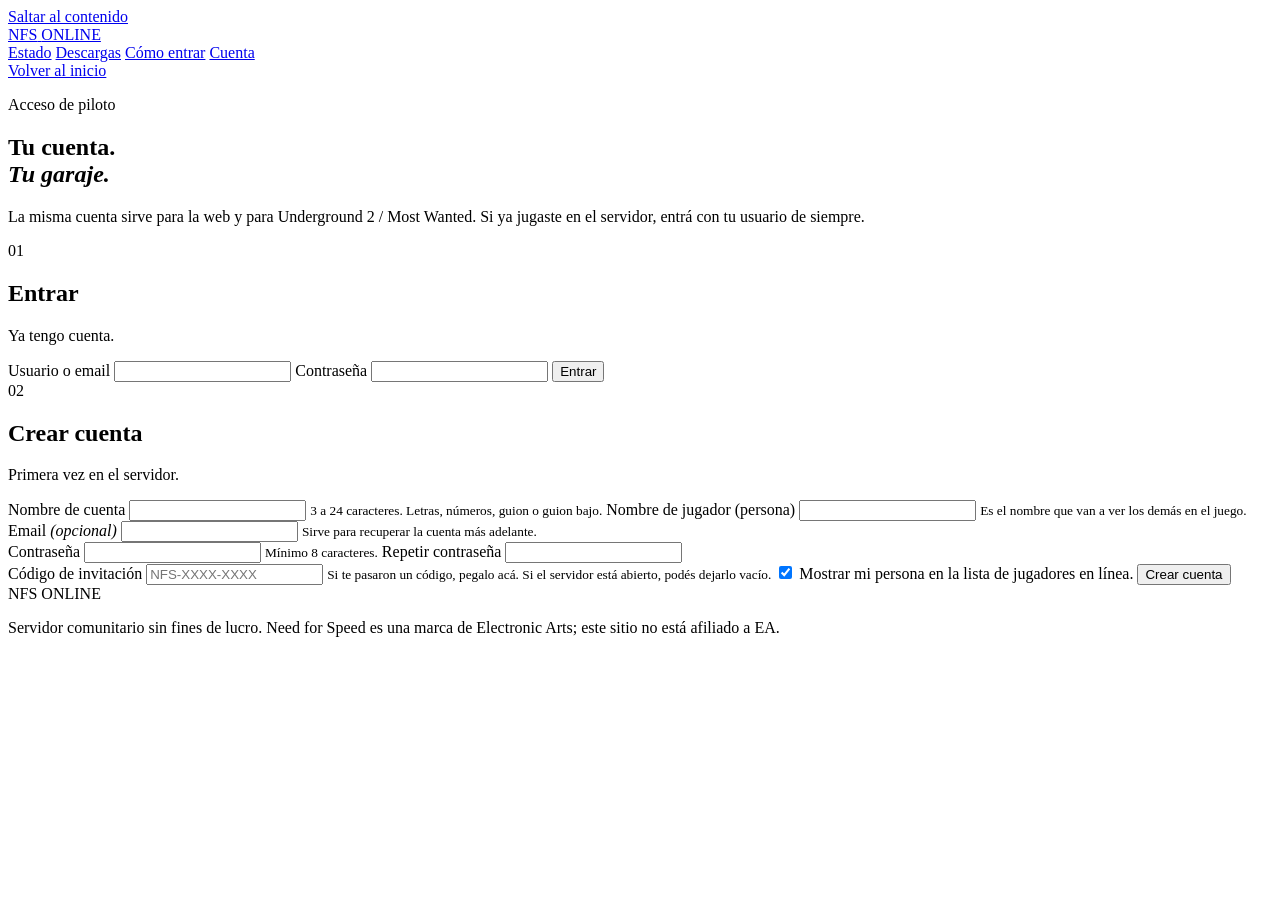
==== web/static/account.html @ 83770840 "feat(web): add landing and account pages - Add a dark street-racing design system with responsive la" ====
<!doctype html>
<html lang="es">
<head>
  <meta charset="utf-8">
  <meta name="viewport" content="width=device-width, initial-scale=1">
  <meta name="theme-color" content="#080a08">
  <title>Mi cuenta — NFS Online</title>
  <link rel="stylesheet" href="/static/styles.css">
</head>
<body class="account-page">
  <a class="skip-link" href="#contenido">Saltar al contenido</a>
  <div class="atmosphere" aria-hidden="true"></div>

  <header class="topbar">
    <a class="brand" href="/" aria-label="NFS Online, inicio">
      <span class="brand-mark">NFS</span>
      <span class="brand-word">ONLINE</span>
    </a>
    <nav class="topnav" aria-label="Principal">
      <a href="/#estado">Estado</a>
      <a href="/#descargas">Descargas</a>
      <a href="/#como-entrar">Cómo entrar</a>
      <a href="/account" aria-current="page">Cuenta</a>
    </nav>
    <a class="btn btn-small btn-ghost" href="/">Volver al inicio</a>
  </header>

  <main id="contenido" class="account-main">
    <section class="account-intro">
      <p class="eyebrow"><span class="pulse"></span> Acceso de piloto</p>
      <h1>Tu cuenta.<br><em>Tu garaje.</em></h1>
      <p>
        La misma cuenta sirve para la web y para Underground 2 / Most Wanted.
        Si ya jugaste en el servidor, entrá con tu usuario de siempre.
      </p>
    </section>

    <p id="formMessage" class="form-message" role="status" aria-live="polite"></p>

    <div id="authPanels" class="auth-grid">
      <section id="loginPanel" class="panel auth-panel" aria-labelledby="login-title">
        <div class="panel-head">
          <span class="panel-index">01</span>
          <div>
            <h2 id="login-title">Entrar</h2>
            <p class="panel-sub">Ya tengo cuenta.</p>
          </div>
        </div>
        <form id="loginForm" novalidate>
          <label class="field">
            <span>Usuario o email</span>
            <input id="loginIdentifier" name="identifier" autocomplete="username" required>
          </label>
          <label class="field">
            <span>Contraseña</span>
            <input id="loginPassword" name="password" type="password" autocomplete="current-password" required>
          </label>
          <button class="btn btn-primary btn-block" type="submit">Entrar</button>
        </form>
      </section>

      <section id="createPanel" class="panel auth-panel auth-panel-accent" aria-labelledby="create-title">
        <div class="panel-head">
          <span class="panel-index">02</span>
          <div>
            <h2 id="create-title">Crear cuenta</h2>
            <p class="panel-sub">Primera vez en el servidor.</p>
          </div>
        </div>
        <form id="createForm" novalidate>
          <div class="field-row">
            <label class="field">
              <span>Nombre de cuenta</span>
              <input id="createAccountName" name="accountName" autocomplete="username" minlength="3" maxlength="24" required>
              <small>3 a 24 caracteres. Letras, números, guion o guion bajo.</small>
            </label>
            <label class="field">
              <span>Nombre de jugador (persona)</span>
              <input id="createPersona" name="persona" minlength="3" maxlength="24" required>
              <small>Es el nombre que van a ver los demás en el juego.</small>
            </label>
          </div>
          <label class="field">
            <span>Email <em>(opcional)</em></span>
            <input id="createEmail" name="email" type="email" autocomplete="email">
            <small>Sirve para recuperar la cuenta más adelante.</small>
          </label>
          <div class="field-row">
            <label class="field">
              <span>Contraseña</span>
              <input id="createPassword" name="password" type="password" autocomplete="new-password" minlength="8" required>
              <small>Mínimo 8 caracteres.</small>
            </label>
            <label class="field">
              <span>Repetir contraseña</span>
              <input id="createPasswordConfirm" name="passwordConfirm" type="password" autocomplete="new-password" minlength="8" required>
            </label>
          </div>
          <label class="field">
            <span>Código de invitación</span>
            <input id="createInviteCode" name="inviteCode" autocomplete="off" placeholder="NFS-XXXX-XXXX">
            <small>Si te pasaron un código, pegalo acá. Si el servidor está abierto, podés dejarlo vacío.</small>
          </label>
          <label class="check">
            <input id="createAppearOnline" name="appearOnline" type="checkbox" checked>
            <span>Mostrar mi persona en la lista de jugadores en línea.</span>
          </label>
          <button class="btn btn-primary btn-block" type="submit">Crear cuenta</button>
        </form>
      </section>
    </div>

    <section id="accountPanel" class="panel account-panel" hidden aria-labelledby="account-title">
      <div class="panel-head">
        <span class="panel-index">OK</span>
        <div>
          <h2 id="account-title">Sesión iniciada</h2>
          <p class="panel-sub">Tu cuenta está lista para jugar.</p>
        </div>
        <button id="logoutButton" class="btn btn-small btn-ghost" type="button">Cerrar sesión</button>
      </div>

      <div class="account-summary">
        <div>
          <span class="board-label">CUENTA</span>
          <strong id="accountName">—</strong>
        </div>
        <div>
          <span class="board-label">PERSONA</span>
          <strong id="accountPersona">—</strong>
        </div>
        <div>
          <span class="board-label">EMAIL</span>
          <strong id="accountEmail">—</strong>
        </div>
      </div>

      <div class="account-columns">
        <div>
          <h3>Personas</h3>
          <ul id="personaList" class="tag-list"></ul>
          <label class="check">
            <input id="appearOnlineToggle" type="checkbox">
            <span>Aparecer en línea en la web y el Messenger.</span>
          </label>
        </div>
        <div>
          <h3>Accesos rápidos</h3>
          <p class="muted">Descargá el cliente de tu juego y seguí los pasos del instalador.</p>
          <a class="btn btn-primary" href="/#descargas">Ir a descargas</a>
        </div>
      </div>

      <div id="statsGrid" class="stats-grid" hidden></div>
      <div id="socialInbox" hidden></div>
    </section>
  </main>

  <footer class="footer">
    <div>
      <span class="brand-mark">NFS</span>
      <span class="brand-word">ONLINE</span>
    </div>
    <p>Servidor comunitario sin fines de lucro. Need for Speed es una marca de Electronic Arts; este sitio no está afiliado a EA.</p>
  </footer>

  <script src="/static/account.js" defer></script>
</body>
</html>
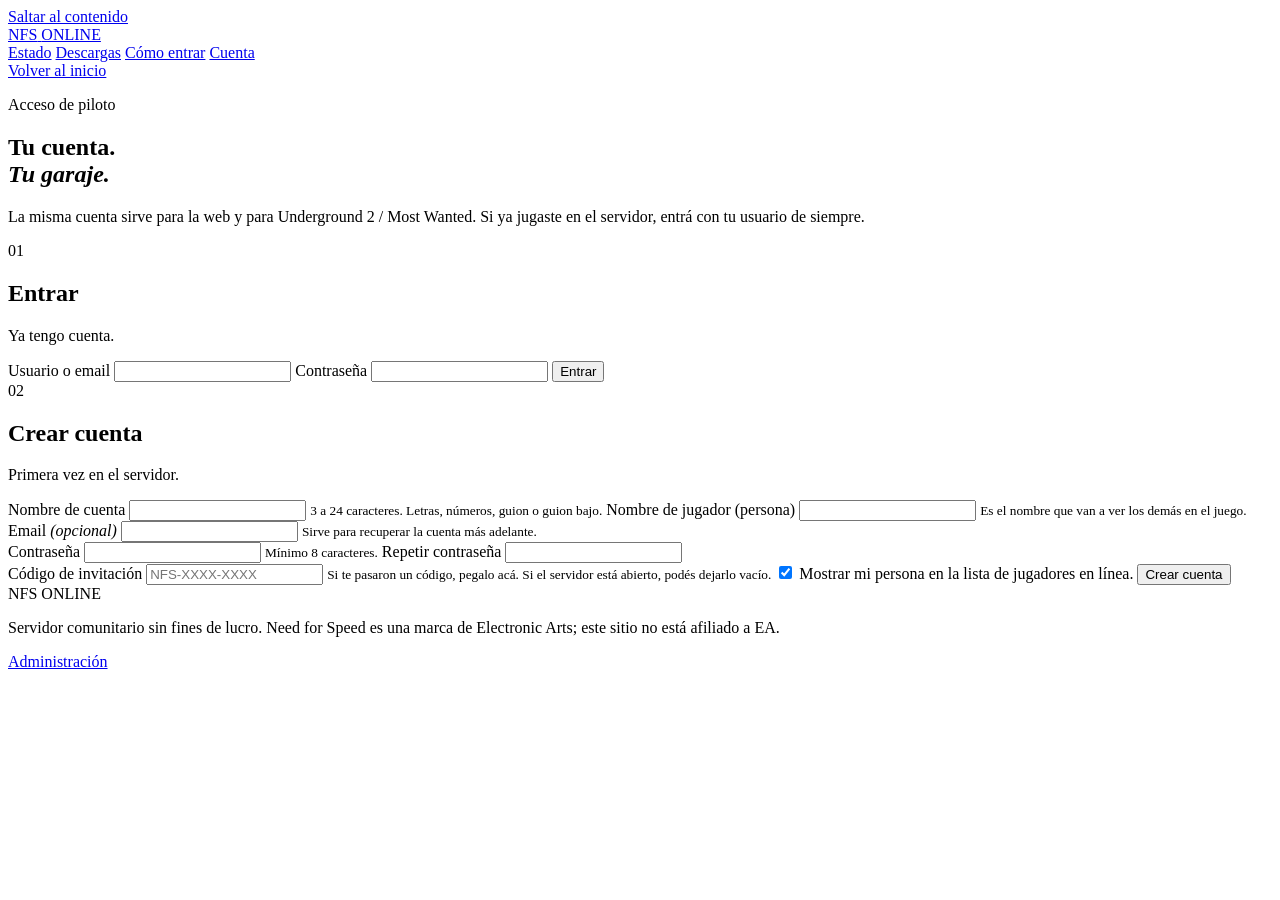
==== commit d90cf7af: "feat(web): add admin panel for invitation management - Add a PBKDF2 admin login with its own cookie " ====
--- a/web/static/account.html
+++ b/web/static/account.html
@@ -5,6 +5,7 @@
   <meta name="viewport" content="width=device-width, initial-scale=1">
   <meta name="theme-color" content="#080a08">
   <title>Mi cuenta — NFS Online</title>
+  <link rel="icon" href="/static/favicon.svg" type="image/svg+xml">
   <link rel="stylesheet" href="/static/styles.css">
 </head>
 <body class="account-page">
@@ -162,6 +163,7 @@
       <span class="brand-word">ONLINE</span>
     </div>
     <p>Servidor comunitario sin fines de lucro. Need for Speed es una marca de Electronic Arts; este sitio no está afiliado a EA.</p>
+    <p class="footer-meta"><a href="/admin">Administración</a></p>
   </footer>
 
   <script src="/static/account.js" defer></script>
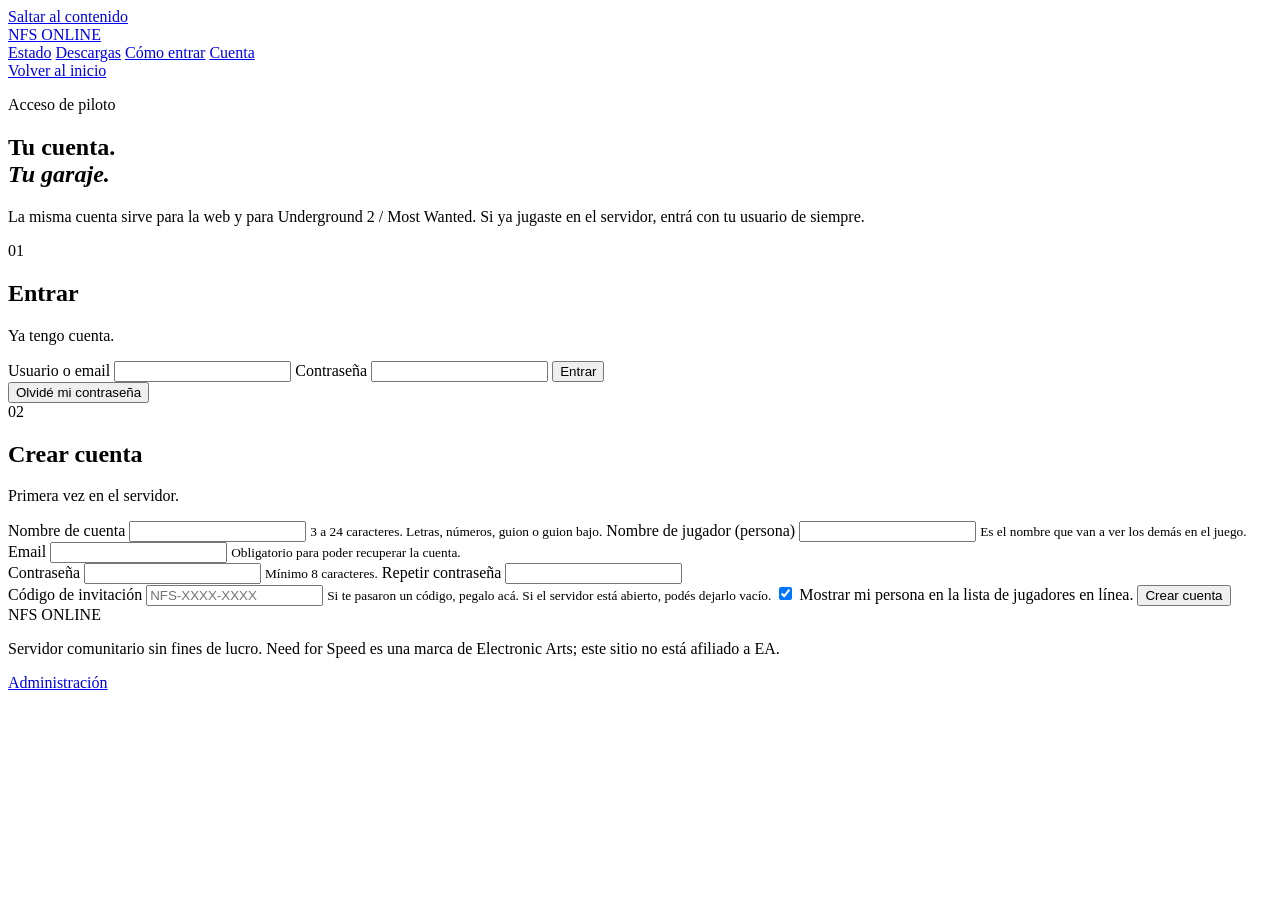
==== commit 09b72379: "feat(web): add password changes, recovery codes and admin resets - Require email for new accounts an" ====
--- a/web/static/account.html
+++ b/web/static/account.html
@@ -58,6 +58,7 @@
           </label>
           <button class="btn btn-primary btn-block" type="submit">Entrar</button>
         </form>
+        <button id="showForgot" class="link-button" type="button">Olvidé mi contraseña</button>
       </section>
 
       <section id="createPanel" class="panel auth-panel auth-panel-accent" aria-labelledby="create-title">
@@ -82,9 +83,9 @@
             </label>
           </div>
           <label class="field">
-            <span>Email <em>(opcional)</em></span>
-            <input id="createEmail" name="email" type="email" autocomplete="email">
-            <small>Sirve para recuperar la cuenta más adelante.</small>
+            <span>Email</span>
+            <input id="createEmail" name="email" type="email" autocomplete="email" required>
+            <small>Obligatorio para poder recuperar la cuenta.</small>
           </label>
           <div class="field-row">
             <label class="field">
@@ -111,6 +112,40 @@
       </section>
     </div>
 
+    <section id="forgotPanel" class="panel admin-login" hidden aria-labelledby="forgot-title">
+      <div class="panel-head">
+        <span class="panel-index">REC</span>
+        <div>
+          <h2 id="forgot-title">Recuperar cuenta</h2>
+          <p class="panel-sub">Cuenta + email + código de recuperación.</p>
+        </div>
+      </div>
+      <form id="forgotForm" novalidate>
+        <label class="field">
+          <span>Nombre de cuenta</span>
+          <input id="forgotAccountName" autocomplete="username" required>
+        </label>
+        <label class="field">
+          <span>Email registrado</span>
+          <input id="forgotEmail" type="email" autocomplete="email" required>
+        </label>
+        <label class="field">
+          <span>Código de recuperación</span>
+          <input id="forgotRecoveryCode" placeholder="NFS-REC-XXXX-XXXX" autocomplete="off" required>
+          <small>Es el código que se mostró al crear la cuenta.</small>
+        </label>
+        <button class="btn btn-primary btn-block" type="submit">Generar contraseña temporal</button>
+      </form>
+      <p id="forgotMessage" class="form-message" role="status" aria-live="polite"></p>
+      <div id="temporaryPasswordBox" class="recovery-box" hidden>
+        <span class="board-label">CONTRASEÑA TEMPORAL</span>
+        <code id="temporaryPasswordValue"></code>
+        <button id="copyTemporaryPassword" class="icon-btn" type="button">COPIAR</button>
+        <p class="muted">Entrá con esta contraseña y cambiala. Vence en 24 horas.</p>
+      </div>
+      <button id="hideForgot" class="link-button" type="button">Volver al inicio de sesión</button>
+    </section>
+
     <section id="accountPanel" class="panel account-panel" hidden aria-labelledby="account-title">
       <div class="panel-head">
         <span class="panel-index">OK</span>
@@ -119,6 +154,16 @@
           <p class="panel-sub">Tu cuenta está lista para jugar.</p>
         </div>
         <button id="logoutButton" class="btn btn-small btn-ghost" type="button">Cerrar sesión</button>
+      </div>
+
+      <div id="mustChangeWarning" class="warning" hidden>
+        Estás usando una contraseña temporal. Cambiala ahora para asegurar la cuenta.
+      </div>
+      <div id="registrationRecoveryBox" class="recovery-box" hidden>
+        <span class="board-label">GUARDÁ ESTE CÓDIGO DE RECUPERACIÓN</span>
+        <code id="registrationRecoveryValue"></code>
+        <button id="copyRegistrationRecovery" class="icon-btn" type="button">COPIAR</button>
+        <p class="muted">Lo vas a necesitar si olvidás la contraseña. No se vuelve a mostrar automáticamente.</p>
       </div>
 
       <div class="account-summary">
@@ -151,6 +196,55 @@
           <a class="btn btn-primary" href="/#descargas">Ir a descargas</a>
         </div>
       </div>
+
+      <section class="security-grid" aria-label="Seguridad de la cuenta">
+        <div class="panel security-card">
+          <h3>Cambiar contraseña</h3>
+          <form id="passwordForm" novalidate>
+            <label class="field">
+              <span>Contraseña actual</span>
+              <input id="passwordCurrent" type="password" autocomplete="current-password" required>
+            </label>
+            <label class="field">
+              <span>Contraseña nueva</span>
+              <input id="passwordNew" type="password" autocomplete="new-password" minlength="8" required>
+            </label>
+            <label class="field">
+              <span>Repetir contraseña nueva</span>
+              <input id="passwordConfirm" type="password" autocomplete="new-password" minlength="8" required>
+            </label>
+            <button class="btn btn-primary" type="submit">Cambiar contraseña</button>
+          </form>
+          <p id="passwordMessage" class="form-message" role="status" aria-live="polite"></p>
+        </div>
+
+        <div class="panel security-card">
+          <h3>Email de recuperación</h3>
+          <form id="emailForm" novalidate>
+            <label class="field">
+              <span>Email</span>
+              <input id="accountEmailInput" type="email" autocomplete="email" required>
+            </label>
+            <label class="field">
+              <span>Contraseña actual</span>
+              <input id="emailPassword" type="password" autocomplete="current-password" required>
+            </label>
+            <button class="btn btn-primary" type="submit">Guardar email</button>
+          </form>
+          <p id="emailMessage" class="form-message" role="status" aria-live="polite"></p>
+        </div>
+
+        <div class="panel security-card">
+          <h3>Código de recuperación</h3>
+          <p class="muted">Guardalo en un lugar seguro. Si generás uno nuevo, el anterior deja de funcionar.</p>
+          <button id="generateRecoveryCode" class="btn" type="button">Generar código nuevo</button>
+          <p id="recoveryMessage" class="form-message" role="status" aria-live="polite"></p>
+          <div id="recoveryCodeBox" class="recovery-box" hidden>
+            <code id="recoveryCodeValue"></code>
+            <button id="copyRecoveryCode" class="icon-btn" type="button">COPIAR</button>
+          </div>
+        </div>
+      </section>
 
       <div id="statsGrid" class="stats-grid" hidden></div>
       <div id="socialInbox" hidden></div>
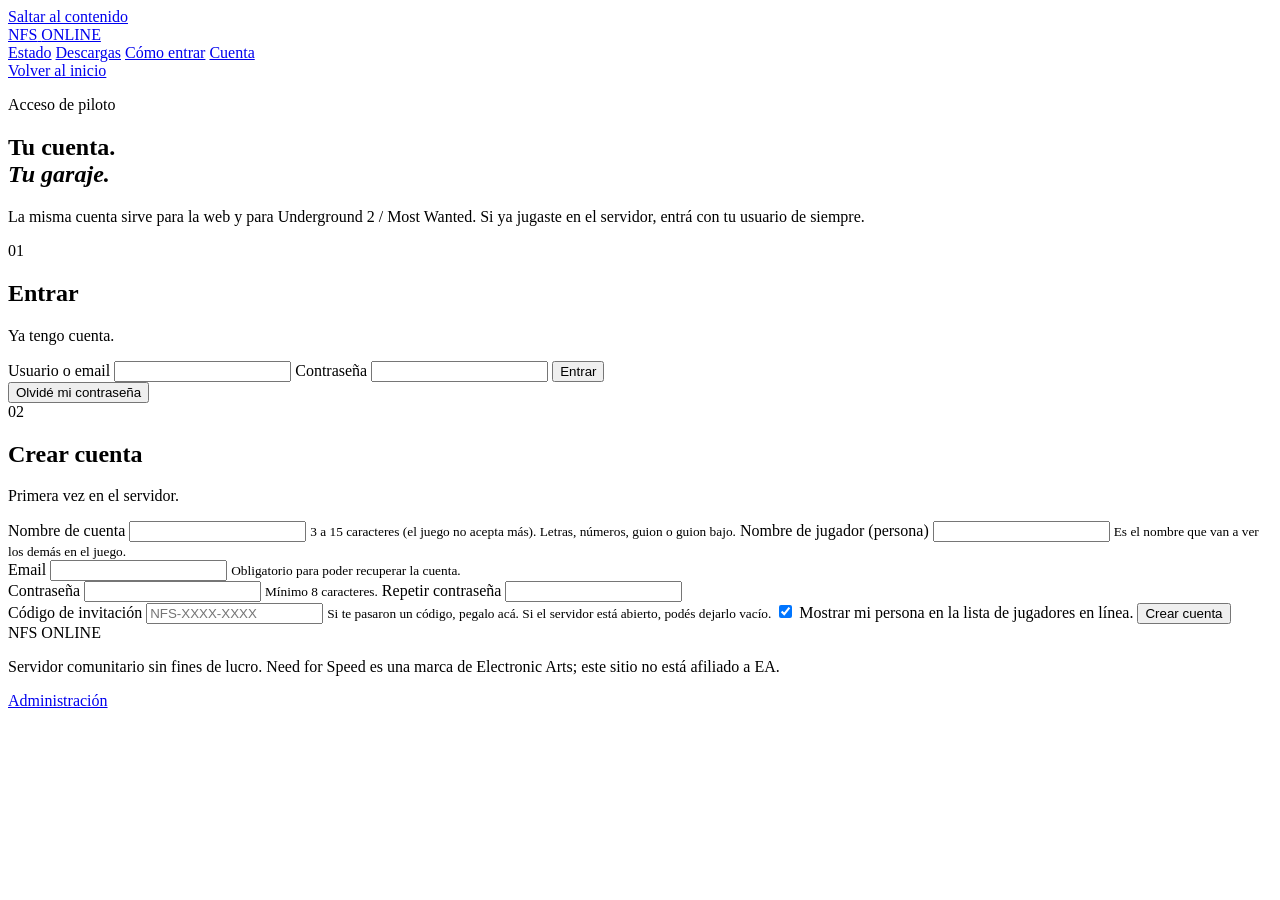
==== commit 274e9fcf: "fix(web): cap account and persona names at 15 characters The U2 client validates the EA account name" ====
--- a/web/static/account.html
+++ b/web/static/account.html
@@ -73,12 +73,12 @@
           <div class="field-row">
             <label class="field">
               <span>Nombre de cuenta</span>
-              <input id="createAccountName" name="accountName" autocomplete="username" minlength="3" maxlength="24" required>
-              <small>3 a 24 caracteres. Letras, números, guion o guion bajo.</small>
+              <input id="createAccountName" name="accountName" autocomplete="username" minlength="3" maxlength="15" required>
+              <small>3 a 15 caracteres (el juego no acepta más). Letras, números, guion o guion bajo.</small>
             </label>
             <label class="field">
               <span>Nombre de jugador (persona)</span>
-              <input id="createPersona" name="persona" minlength="3" maxlength="24" required>
+              <input id="createPersona" name="persona" minlength="3" maxlength="15" required>
               <small>Es el nombre que van a ver los demás en el juego.</small>
             </label>
           </div>
